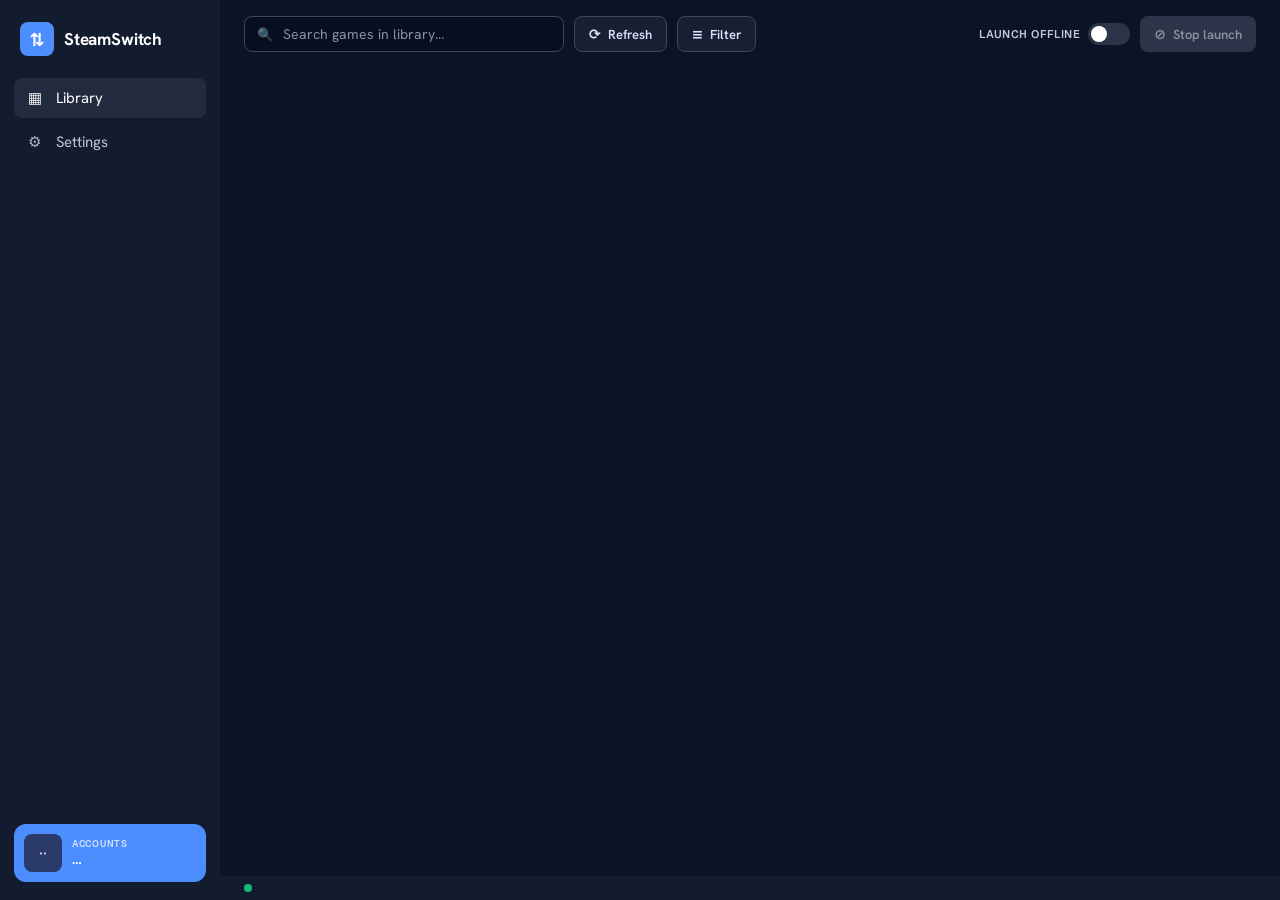
==== web/index.html @ 1a27eb5e "ui: add pywebview (HTML/CSS) front-end — Proton-Dark redesign Move the UI to a native webview render" ====
<!DOCTYPE html>
<html lang="en">
<head>
  <meta charset="utf-8">
  <meta name="viewport" content="width=device-width, initial-scale=1">
  <title>SteamSwitch</title>
  <link rel="stylesheet" href="style.css">
</head>
<body>
  <div class="app">
    <!-- Sidebar -->
    <aside class="sidebar">
      <div class="brand">
        <div class="brand-mark">⇅</div>
        <span class="brand-name">SteamSwitch</span>
      </div>

      <nav class="nav">
        <button class="nav-item active" data-view="library">
          <span class="nav-ico">▦</span> Library
        </button>
        <button class="nav-item" data-view="settings">
          <span class="nav-ico">⚙</span> Settings
        </button>
      </nav>

      <button class="account-chip" id="account-chip" title="Manage accounts">
        <span class="chip-avatar" id="chip-avatar">··</span>
        <span class="chip-text">
          <span class="chip-count" id="chip-count">ACCOUNTS</span>
          <span class="chip-name" id="chip-name">…</span>
        </span>
      </button>
    </aside>

    <!-- Right column -->
    <div class="main">
      <header class="topbar">
        <label class="search">
          <span class="search-ico">🔍</span>
          <input id="search" type="text" placeholder="Search games in library…">
        </label>

        <button class="btn ghost" id="btn-refresh"><span>⟳</span> Refresh</button>

        <div class="filter-wrap">
          <button class="btn ghost" id="btn-filter"><span>≡</span> Filter</button>
          <div class="menu" id="filter-menu" hidden></div>
        </div>

        <div class="spacer"></div>

        <label class="toggle" id="toggle-offline">
          <span class="toggle-label">LAUNCH OFFLINE</span>
          <span class="switch"><span class="knob"></span></span>
        </label>

        <button class="btn danger" id="btn-stop" disabled><span>⊘</span> Stop launch</button>
      </header>

      <section class="content" id="content"><!-- views render here --></section>

      <footer class="statusbar">
        <span class="dot" id="status-dot"></span>
        <span id="status-text"></span>
        <span class="version" id="version"></span>
      </footer>
    </div>
  </div>

  <script src="app.js"></script>
</body>
</html>
---- web/style.css ----
/* SteamSwitch — Proton-Dark theme (see ui_refresh/proton_dark/DESIGN.md).
   Tokens map straight from the design system: deep navy/slate tonal layering,
   a vibrant blue primary, soft 8px radii, 1px outlines instead of shadows. */

/* Bundled fonts (web/fonts/*.woff2) so the design typography ships in the .exe —
   no network, no system install. Hanken Grotesk = UI; Geist = labels/metadata. */
@font-face { font-family: "Hanken Grotesk"; font-weight: 400; font-display: swap;
  src: url("fonts/hanken-grotesk-400.woff2") format("woff2"); }
@font-face { font-family: "Hanken Grotesk"; font-weight: 500; font-display: swap;
  src: url("fonts/hanken-grotesk-500.woff2") format("woff2"); }
@font-face { font-family: "Hanken Grotesk"; font-weight: 600; font-display: swap;
  src: url("fonts/hanken-grotesk-600.woff2") format("woff2"); }
@font-face { font-family: "Hanken Grotesk"; font-weight: 700; font-display: swap;
  src: url("fonts/hanken-grotesk-700.woff2") format("woff2"); }
@font-face { font-family: "Geist"; font-weight: 500; font-display: swap;
  src: url("fonts/geist-500.woff2") format("woff2"); }
@font-face { font-family: "Geist"; font-weight: 600; font-display: swap;
  src: url("fonts/geist-600.woff2") format("woff2"); }

:root {
  --bg:            #0b1326;  /* background canvas */
  --panel:         #131b2e;  /* sidebar / topbar / footer */
  --surface:       #171f33;  /* cards */
  --surface-high:  #222a3d;  /* hover / active */
  --base:          #060e20;  /* inputs */
  --primary:       #4d8eff;  /* CTAs, active */
  --primary-soft:  #adc6ff;  /* accent text */
  --primary-hover: #6ba0ff;
  --text:          #dae2fd;
  --muted:         #c2c6d6;
  --faint:         #8c909f;
  --outline:       #424754;
  --dim:           #2d3449;
  --good:          #10b981;
  --warn:          #d9a441;
  --bad:           #ef4444;

  --r-sm: 4px;
  --r-md: 8px;
  --r-lg: 12px;
  --r-full: 9999px;

  --font: "Hanken Grotesk", "Segoe UI", system-ui, -apple-system, sans-serif;
  --font-mono: "Geist", "Segoe UI", system-ui, sans-serif;
}

* { box-sizing: border-box; }

html, body {
  margin: 0; height: 100%;
  background: var(--bg);
  color: var(--text);
  font-family: var(--font);
  font-size: 14px;
  -webkit-font-smoothing: antialiased;
  user-select: none;
  overflow: hidden;
}

button { font-family: inherit; color: inherit; cursor: pointer; border: 0; background: none; }
input { font-family: inherit; }

.app { display: flex; height: 100vh; }

/* ----------------------------------------------------------- sidebar */
.sidebar {
  width: 220px; flex: 0 0 220px;
  background: var(--panel);
  display: flex; flex-direction: column;
  padding: 18px 14px;
}
.brand { display: flex; align-items: center; gap: 10px; padding: 4px 6px 22px; }
.brand-mark {
  width: 34px; height: 34px; border-radius: var(--r-md);
  background: var(--primary); color: #fff;
  display: grid; place-items: center; font-size: 18px; font-weight: 700;
}
.brand-name { font-size: 17px; font-weight: 700; color: #fff; letter-spacing: -0.01em; }

.nav { display: flex; flex-direction: column; gap: 4px; }
.nav-item {
  display: flex; align-items: center; gap: 12px;
  padding: 10px 12px; border-radius: var(--r-md);
  color: var(--muted); font-size: 15px; text-align: left;
  transition: background .12s, color .12s;
}
.nav-item:hover { background: var(--surface-high); color: var(--text); }
.nav-item.active { background: var(--surface-high); color: #fff; }
.nav-ico { width: 18px; text-align: center; opacity: .9; }

.account-chip {
  margin-top: auto;
  display: flex; align-items: center; gap: 10px;
  background: var(--primary); border-radius: var(--r-lg);
  padding: 10px; text-align: left;
  transition: background .12s;
}
.account-chip:hover { background: var(--primary-hover); }
.chip-avatar {
  width: 38px; height: 38px; border-radius: var(--r-md);
  background: #2a3a6a; color: #fff;
  display: grid; place-items: center; font-weight: 700; font-size: 13px;
  flex: 0 0 38px;
}
.chip-text { display: flex; flex-direction: column; min-width: 0; }
.chip-count { font-family: var(--font-mono); font-size: 9px; font-weight: 600; letter-spacing: .08em; color: #d8e2ff; }
.chip-name {
  font-size: 14px; font-weight: 700; color: #fff;
  white-space: nowrap; overflow: hidden; text-overflow: ellipsis;
}

/* ------------------------------------------------------------- main */
.main { flex: 1; display: flex; flex-direction: column; min-width: 0; }

.topbar {
  display: flex; align-items: center; gap: 10px;
  padding: 16px 24px 10px;
}
.search {
  display: flex; align-items: center; gap: 8px;
  background: var(--base); border: 1px solid var(--outline);
  border-radius: var(--r-md); padding: 0 12px; height: 36px; width: 320px;
  transition: border-color .12s;
}
.search:focus-within { border-color: var(--primary); }
.search-ico { opacity: .6; font-size: 13px; }
.search input {
  flex: 1; background: none; border: 0; outline: none;
  color: var(--text); font-size: 14px; height: 100%;
}
.search input::placeholder { color: var(--faint); }

.btn {
  display: inline-flex; align-items: center; gap: 7px;
  height: 36px; padding: 0 14px; border-radius: var(--r-md);
  font-size: 13px; font-weight: 600; white-space: nowrap;
  transition: background .12s, border-color .12s, opacity .12s;
}
.btn span { font-size: 14px; line-height: 1; }
.btn.ghost { background: var(--surface); border: 1px solid var(--outline); color: var(--text); }
.btn.ghost:hover { background: var(--surface-high); }
.btn.primary { background: var(--primary); color: #fff; }
.btn.primary:hover { background: var(--primary-hover); }
.btn.danger { background: var(--bad); color: #fff; }
.btn.danger:hover { background: #dc2626; }
.btn:disabled { background: var(--dim); color: var(--faint); cursor: default; border-color: transparent; }

.spacer { flex: 1; }

.toggle { display: inline-flex; align-items: center; gap: 8px; cursor: pointer; }
.toggle-label { font-family: var(--font-mono); font-size: 11px; font-weight: 600; letter-spacing: .04em; color: var(--muted); }
.switch {
  width: 42px; height: 22px; border-radius: var(--r-full);
  background: var(--dim); position: relative; transition: background .15s;
}
.switch .knob {
  position: absolute; top: 3px; left: 3px;
  width: 16px; height: 16px; border-radius: 50%; background: #fff;
  transition: left .15s;
}
.toggle.on .switch { background: var(--primary); }
.toggle.on .switch .knob { left: 23px; }

/* filter dropdown */
.filter-wrap { position: relative; }
.menu {
  position: absolute; top: 42px; left: 0; z-index: 20; min-width: 200px;
  background: var(--panel); border: 1px solid var(--outline);
  border-radius: var(--r-md); padding: 6px; box-shadow: 0 8px 30px rgba(0,0,0,.5);
}
.menu .menu-label { font-size: 10px; font-weight: 700; letter-spacing: .06em; color: var(--faint); padding: 8px 10px 4px; }
.menu .menu-item {
  display: flex; align-items: center; gap: 8px;
  padding: 7px 10px; border-radius: var(--r-sm); font-size: 13px; color: var(--text);
  width: 100%; text-align: left;
}
.menu .menu-item:hover { background: var(--surface-high); }
.menu .menu-item.sel { color: var(--primary-soft); }
.menu .menu-item .tick { width: 14px; opacity: 0; }
.menu .menu-item.sel .tick { opacity: 1; }
.menu .menu-sep { height: 1px; background: var(--outline); margin: 6px 4px; }
.menu .swatch { width: 9px; height: 9px; border-radius: 50%; flex: 0 0 9px; }

/* --------------------------------------------------------- content */
.content { flex: 1; overflow-y: auto; padding: 6px 24px 24px; }

.view-head { display: flex; align-items: baseline; justify-content: space-between; margin: 6px 0 14px; }
.view-title { font-family: var(--font-mono); font-size: 12px; font-weight: 600; letter-spacing: .08em; color: var(--muted); }
.view-sub { font-size: 13px; color: var(--faint); }

/* library grid */
.grid {
  display: grid; gap: 16px;
  grid-template-columns: repeat(auto-fill, minmax(150px, 1fr));
}
.card {
  position: relative; aspect-ratio: 2 / 3;
  background: var(--surface); border: 1px solid var(--outline);
  border-radius: var(--r-lg); overflow: hidden; cursor: pointer;
  transition: transform .12s, border-color .12s, box-shadow .12s;
}
.card:hover { transform: translateY(-3px); border-color: var(--primary); box-shadow: 0 10px 24px rgba(0,0,0,.45); }
.card img { width: 100%; height: 100%; object-fit: cover; display: block; }
.card .placeholder {
  position: absolute; inset: 0; display: grid; place-items: center; padding: 14px;
  text-align: center; font-size: 13px; color: var(--muted);
}
.card .badge {
  position: absolute; left: 0; right: 0; bottom: 0;
  display: flex; align-items: center; gap: 7px; padding: 22px 10px 9px;
  background: linear-gradient(to top, rgba(8,12,18,.92) 10%, rgba(8,12,18,0));
  font-size: 12px; font-weight: 600; color: #fff;
}
.card .badge .swatch { width: 8px; height: 8px; border-radius: 50%; flex: 0 0 8px; }
.card .badge .nm { white-space: nowrap; overflow: hidden; text-overflow: ellipsis; }

/* accounts */
.acct-grid { display: grid; gap: 16px; grid-template-columns: repeat(auto-fill, minmax(300px, 1fr)); }
.acct-card {
  background: var(--surface); border: 1px solid var(--outline);
  border-radius: var(--r-lg); padding: 16px;
}
.acct-card.current { border-color: var(--primary-soft); border-width: 2px; }
.acct-top { display: flex; align-items: flex-start; gap: 12px; }
.acct-avatar {
  width: 46px; height: 46px; border-radius: var(--r-md);
  display: grid; place-items: center; font-weight: 700; color: #0b1326; flex: 0 0 46px;
}
.acct-meta { flex: 1; min-width: 0; }
.acct-name { font-size: 15px; font-weight: 700; color: #fff; }
.acct-login { font-size: 12px; color: var(--faint); }
.acct-badge { font-size: 11px; font-weight: 700; white-space: nowrap; }
.acct-divider { height: 1px; background: var(--outline); margin: 14px 0 10px; }
.acct-count { font-size: 13px; color: var(--text); }

.acct-add {
  border: 1px dashed var(--outline); border-radius: var(--r-lg);
  display: grid; place-items: center; padding: 28px; cursor: pointer;
  color: var(--muted); transition: border-color .12s, background .12s;
}
.acct-add:hover { border-color: var(--primary); background: var(--surface); }
.acct-add .plus { font-size: 26px; color: var(--primary-soft); line-height: 1; }
.acct-add .t { font-size: 15px; font-weight: 700; color: var(--text); margin-top: 6px; }
.acct-add .s { font-size: 12px; color: var(--faint); }

/* settings */
.settings { max-width: 640px; }
.set-section { font-family: var(--font-mono); font-size: 11px; font-weight: 600; letter-spacing: .06em; color: var(--primary-soft); margin: 18px 0 8px; }
.panel { background: var(--surface); border: 1px solid var(--outline); border-radius: var(--r-lg); padding: 14px 16px; }
.set-row { display: flex; align-items: center; justify-content: space-between; padding: 7px 0; }
.set-row + .set-row { border-top: 1px solid rgba(66,71,84,.4); }
.set-key { color: var(--muted); }
.set-val { color: var(--text); }
.set-val.good { color: var(--good); }
.set-val.bad { color: var(--bad); }
.set-note { font-size: 12px; color: var(--faint); font-style: italic; margin-top: 8px; }
select:disabled { background: var(--panel); color: var(--muted); border: 1px solid var(--outline); border-radius: var(--r-sm); padding: 6px 10px; }

.empty { color: var(--faint); padding: 30px 6px; max-width: 420px; line-height: 1.5; }

/* --------------------------------------------------------- footer */
.statusbar {
  display: flex; align-items: center; gap: 8px;
  padding: 8px 24px; background: var(--panel); font-size: 12px;
}
.statusbar .dot { width: 8px; height: 8px; border-radius: 50%; background: var(--good); }
.statusbar.bad .dot { background: var(--bad); }
.statusbar .version { margin-left: auto; color: var(--faint); font-style: italic; }

/* scrollbar */
::-webkit-scrollbar { width: 10px; }
::-webkit-scrollbar-thumb { background: var(--outline); border-radius: var(--r-full); border: 2px solid var(--bg); }
::-webkit-scrollbar-track { background: transparent; }
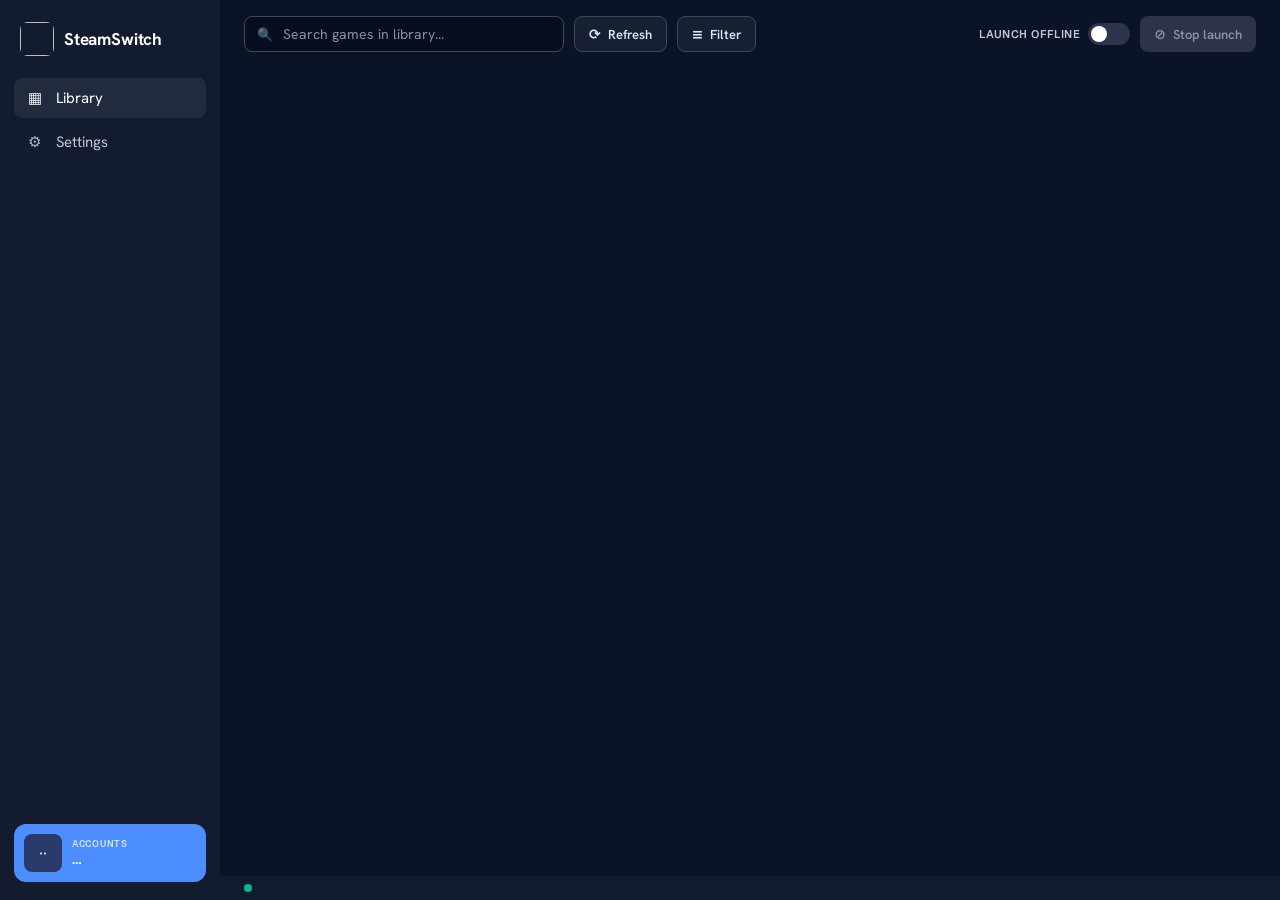
==== commit 6eb0a983: "ui: restore real SteamSwitch logo in sidebar + set window/taskbar icon The web UI used a placeholder" ====
--- a/web/index.html
+++ b/web/index.html
@@ -11,7 +11,7 @@
     <!-- Sidebar -->
     <aside class="sidebar">
       <div class="brand">
-        <div class="brand-mark">⇅</div>
+        <img class="brand-logo" id="brand-logo" alt="">
         <span class="brand-name">SteamSwitch</span>
       </div>
 
--- a/web/style.css
+++ b/web/style.css
@@ -70,10 +70,9 @@
   padding: 18px 14px;
 }
 .brand { display: flex; align-items: center; gap: 10px; padding: 4px 6px 22px; }
-.brand-mark {
+.brand-logo {
   width: 34px; height: 34px; border-radius: var(--r-md);
-  background: var(--primary); color: #fff;
-  display: grid; place-items: center; font-size: 18px; font-weight: 700;
+  display: block; flex: 0 0 34px;
 }
 .brand-name { font-size: 17px; font-weight: 700; color: #fff; letter-spacing: -0.01em; }
 
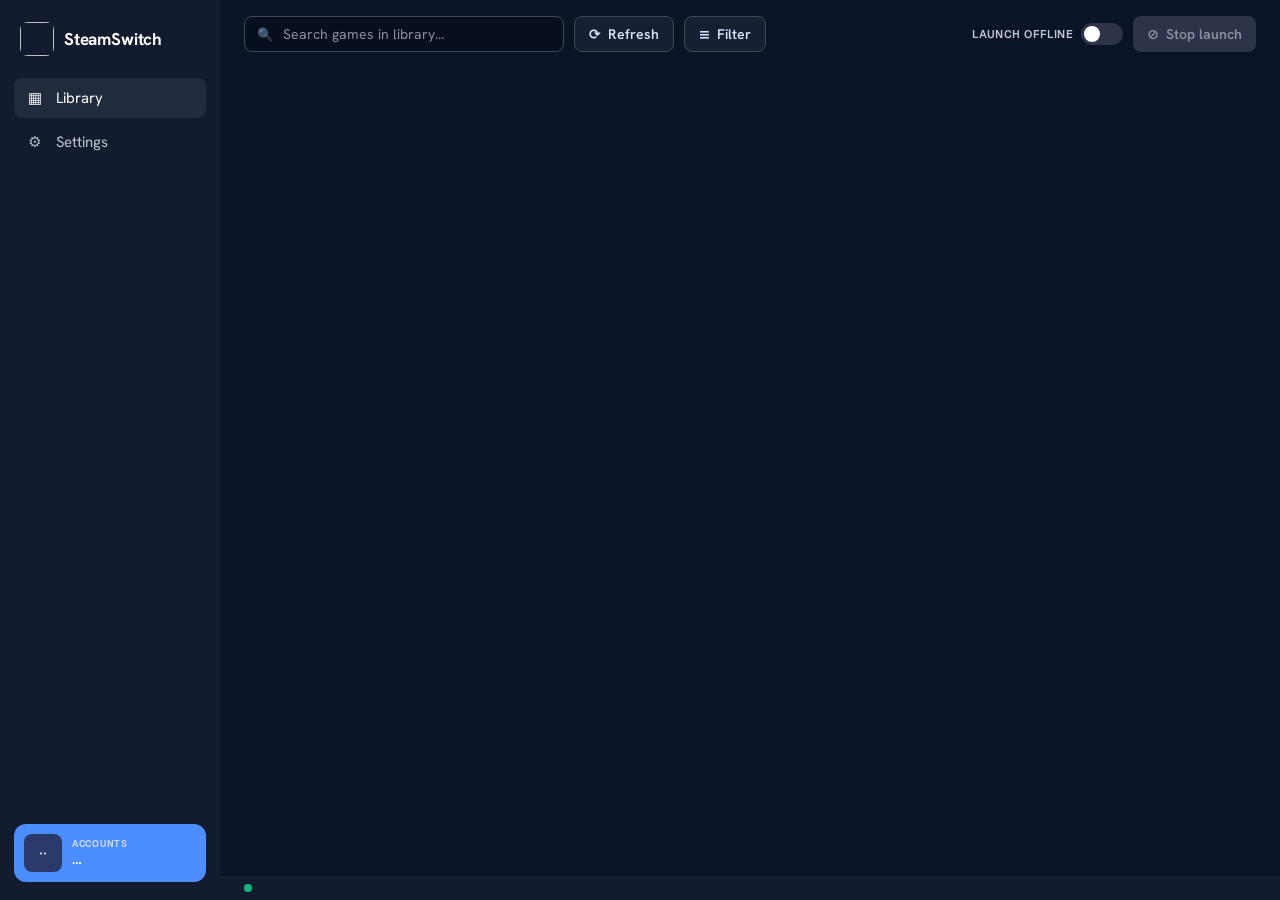
==== commit 6e1d141a: "i18n: add Arabic localization + RTL Add a full translation layer to the web UI with English and Arab" ====
--- a/web/index.html
+++ b/web/index.html
@@ -17,10 +17,10 @@
 
       <nav class="nav">
         <button class="nav-item active" data-view="library">
-          <span class="nav-ico">▦</span> Library
+          <span class="nav-ico">▦</span> <span data-i18n="nav.library">Library</span>
         </button>
         <button class="nav-item" data-view="settings">
-          <span class="nav-ico">⚙</span> Settings
+          <span class="nav-ico">⚙</span> <span data-i18n="nav.settings">Settings</span>
         </button>
       </nav>
 
@@ -38,24 +38,24 @@
       <header class="topbar">
         <label class="search">
           <span class="search-ico">🔍</span>
-          <input id="search" type="text" placeholder="Search games in library…">
+          <input id="search" type="text" data-i18n-ph="search.ph" placeholder="Search games in library…">
         </label>
 
-        <button class="btn ghost" id="btn-refresh"><span>⟳</span> Refresh</button>
+        <button class="btn ghost" id="btn-refresh"><span>⟳</span> <span data-i18n="btn.refresh">Refresh</span></button>
 
         <div class="filter-wrap">
-          <button class="btn ghost" id="btn-filter"><span>≡</span> Filter</button>
+          <button class="btn ghost" id="btn-filter"><span>≡</span> <span data-i18n="btn.filter">Filter</span></button>
           <div class="menu" id="filter-menu" hidden></div>
         </div>
 
         <div class="spacer"></div>
 
         <label class="toggle" id="toggle-offline">
-          <span class="toggle-label">LAUNCH OFFLINE</span>
+          <span class="toggle-label" data-i18n="toggle.offline">LAUNCH OFFLINE</span>
           <span class="switch"><span class="knob"></span></span>
         </label>
 
-        <button class="btn danger" id="btn-stop" disabled><span>⊘</span> Stop launch</button>
+        <button class="btn danger" id="btn-stop" disabled><span>⊘</span> <span data-i18n="btn.stop">Stop launch</span></button>
       </header>
 
       <section class="content" id="content"><!-- views render here --></section>
--- a/web/style.css
+++ b/web/style.css
@@ -1,6 +1,6 @@
-/* SteamSwitch — Proton-Dark theme (see ui_refresh/proton_dark/DESIGN.md).
-   Tokens map straight from the design system: deep navy/slate tonal layering,
-   a vibrant blue primary, soft 8px radii, 1px outlines instead of shadows. */
+/* SteamSwitch — Proton-Dark theme.
+   Deep navy/slate tonal layering, a vibrant blue primary, soft 8px radii,
+   1px outlines instead of shadows. */
 
 /* Bundled fonts (web/fonts/*.woff2) so the design typography ships in the .exe —
    no network, no system install. Hanken Grotesk = UI; Geist = labels/metadata. */
@@ -16,6 +16,14 @@
   src: url("fonts/geist-500.woff2") format("woff2"); }
 @font-face { font-family: "Geist"; font-weight: 600; font-display: swap;
   src: url("fonts/geist-600.woff2") format("woff2"); }
+/* Arabic UI font (Cairo). Only the Arabic glyph range is bundled — Latin text
+   falls back to Hanken Grotesk, which is already loaded. */
+@font-face { font-family: "Cairo"; font-weight: 400; font-display: swap;
+  src: url("fonts/cairo-arabic-400.woff2") format("woff2"); unicode-range: U+0600-06FF,U+0750-077F,U+08A0-08FF,U+FB50-FDFF,U+FE70-FEFF; }
+@font-face { font-family: "Cairo"; font-weight: 600; font-display: swap;
+  src: url("fonts/cairo-arabic-600.woff2") format("woff2"); unicode-range: U+0600-06FF,U+0750-077F,U+08A0-08FF,U+FB50-FDFF,U+FE70-FEFF; }
+@font-face { font-family: "Cairo"; font-weight: 700; font-display: swap;
+  src: url("fonts/cairo-arabic-700.woff2") format("woff2"); unicode-range: U+0600-06FF,U+0750-077F,U+08A0-08FF,U+FB50-FDFF,U+FE70-FEFF; }
 
 :root {
   --bg:            #0b1326;  /* background canvas */
@@ -253,7 +261,12 @@
 .set-val.good { color: var(--good); }
 .set-val.bad { color: var(--bad); }
 .set-note { font-size: 12px; color: var(--faint); font-style: italic; margin-top: 8px; }
-select:disabled { background: var(--panel); color: var(--muted); border: 1px solid var(--outline); border-radius: var(--r-sm); padding: 6px 10px; }
+.lang-select {
+  background: var(--panel); color: var(--text);
+  border: 1px solid var(--outline); border-radius: var(--r-sm);
+  padding: 6px 10px; font-family: inherit; font-size: 13px; cursor: pointer;
+}
+.lang-select:focus { outline: none; border-color: var(--primary); }
 
 .empty { color: var(--faint); padding: 30px 6px; max-width: 420px; line-height: 1.5; }
 
@@ -270,3 +283,21 @@
 ::-webkit-scrollbar { width: 10px; }
 ::-webkit-scrollbar-thumb { background: var(--outline); border-radius: var(--r-full); border: 2px solid var(--bg); }
 ::-webkit-scrollbar-track { background: transparent; }
+
+/* --------------------------------------------------- Arabic / RTL */
+/* Cairo for Arabic UI; Latin (brand, account names, numbers) still uses Hanken
+   Grotesk / Geist via the unicode-range split above. */
+html[lang="ar"] {
+  --font: "Cairo", "Hanken Grotesk", "Segoe UI", system-ui, sans-serif;
+  --font-mono: "Cairo", "Geist", "Segoe UI", system-ui, sans-serif;
+}
+
+/* The flex layout mirrors automatically under dir=rtl (sidebar → right, topbar
+   order reverses). These handle the few spots that pin a physical side. */
+.brand { direction: ltr; }                       /* keep logo + wordmark in order */
+[dir="rtl"] .nav-item, [dir="rtl"] .menu-item { text-align: right; }
+[dir="rtl"] .account-chip, [dir="rtl"] .chip-count, [dir="rtl"] .chip-name { text-align: right; }
+[dir="rtl"] .switch .knob { left: auto; right: 3px; }
+[dir="rtl"] .toggle.on .switch .knob { left: auto; right: 23px; }
+[dir="rtl"] .menu { left: auto; right: 0; }
+[dir="rtl"] .statusbar .version { margin-left: 0; margin-right: auto; }
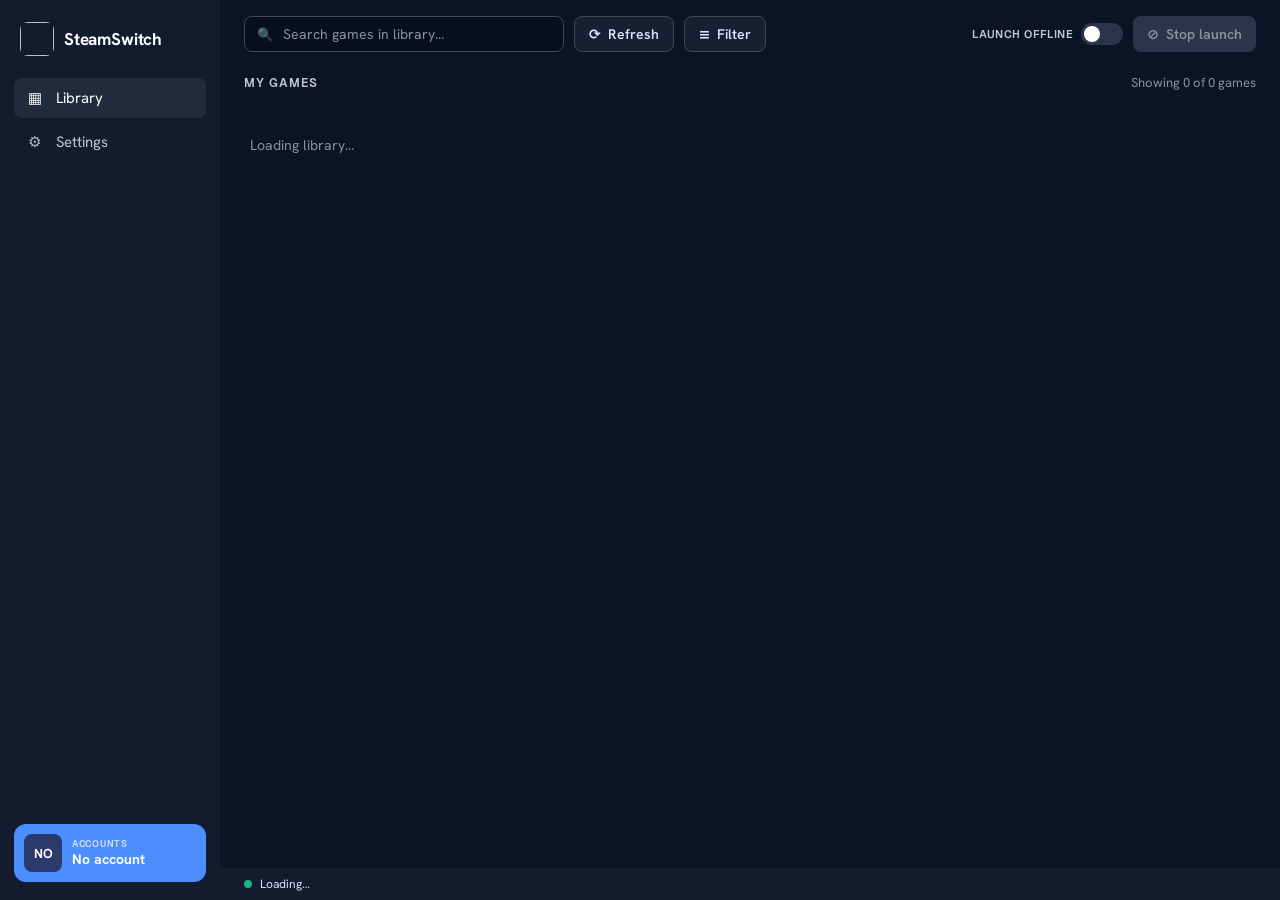
==== commit bc95a45b: "migrate(tauri): add Python sidecar (server.py) + JS bridge shim First step of moving off pywebview (" ====
--- a/web/index.html
+++ b/web/index.html
@@ -68,6 +68,12 @@
     </div>
   </div>
 
+  <!-- In-app notifications: centered modals (progress / confirm / alert) + corner toasts.
+       Replaces OS alert()/confirm() and routes transient messages off the status bar. -->
+  <div id="overlay"></div>
+  <div id="toasts"></div>
+
+  <script src="bridge.js"></script>
   <script src="app.js"></script>
 </body>
 </html>
--- a/web/style.css
+++ b/web/style.css
@@ -284,6 +284,112 @@
 ::-webkit-scrollbar-thumb { background: var(--outline); border-radius: var(--r-full); border: 2px solid var(--bg); }
 ::-webkit-scrollbar-track { background: transparent; }
 
+/* ------------------------------------------- in-app notifications */
+/* Centered modal layer: progress card (promo style), confirm + alert dialogs. */
+#overlay { position: fixed; inset: 0; z-index: 100; display: none; }
+#overlay.show { display: block; }
+.modal-backdrop {
+  position: absolute; inset: 0;
+  background: rgba(7, 11, 17, .55); backdrop-filter: blur(2px);
+  display: flex; align-items: center; justify-content: center;
+}
+
+.popup {
+  width: 460px; max-width: calc(100vw - 48px);
+  background: #101a26; border: 1px solid rgba(255, 255, 255, .07);
+  border-radius: 16px; padding: 26px 30px;
+  box-shadow: 0 30px 80px rgba(0, 0, 0, .6);
+  opacity: 0; transform: translateY(8px) scale(.985);
+  transition: opacity .16s ease, transform .16s ease;
+}
+.popup.in { opacity: 1; transform: none; }
+
+.popup-head { display: flex; align-items: center; gap: 14px; margin-bottom: 18px; }
+.popup-ico {
+  width: 44px; height: 44px; border-radius: 11px; flex: 0 0 44px;
+  display: grid; place-items: center; font-size: 22px; font-weight: 700; color: #fff;
+  background: linear-gradient(135deg, #46a0e0, #2f6fd0);
+}
+.popup-ico.warning { background: linear-gradient(135deg, #e0b34a, #c98a2a); color: #2a1c05; }
+.popup-ico.error   { background: linear-gradient(135deg, #ef6a6a, #cc3b3b); }
+.popup-meta { min-width: 0; }
+.popup-title { font-size: 19px; font-weight: 700; color: #e7eef4; }
+.popup-sub { font-family: var(--font-mono); font-size: 13px; color: #8a97a4; }
+
+/* progress step list — checks accumulate, spinner on the active step (promo mechanic) */
+.popup-steps { display: flex; flex-direction: column; gap: 2px; }
+.step { display: flex; align-items: center; gap: 14px; padding: 5px 0; }
+.step-mark {
+  width: 26px; height: 26px; border-radius: 50%; flex: 0 0 26px;
+  display: grid; place-items: center; font-size: 15px; font-weight: 700;
+  background: var(--dim); color: var(--faint);
+}
+.step.done .step-mark { background: #4fc77a; color: #06210f; }
+.step.warn .step-mark { background: var(--warn); color: #2a1c05; }
+.step.fail .step-mark { background: var(--bad); color: #fff; }
+.step.active .step-mark { background: transparent; }
+.step-text { color: var(--faint); font-size: 14px; }
+.step.active .step-text, .step.done .step-text { color: #e7eef4; }
+
+.spinner {
+  width: 22px; height: 22px; border-radius: 50%;
+  border: 2.5px solid rgba(173, 198, 255, .25);
+  border-top-color: var(--primary);
+  animation: spin .8s linear infinite;
+}
+@keyframes spin { to { transform: rotate(360deg); } }
+
+/* dialog body (confirm / alert) keeps the launcher's line breaks */
+.popup-text { color: var(--muted); font-size: 14px; line-height: 1.55; white-space: pre-line; }
+
+.popup-foot { display: flex; align-items: center; gap: 10px; justify-content: flex-end; margin-top: 20px; }
+.popup-result { flex: 1; font-size: 13px; line-height: 1.4; }
+.popup-result.good { color: var(--good); }
+.popup-result.warn { color: var(--warn); }
+.popup-result.bad  { color: var(--bad); }
+.popup-btn {
+  height: 36px; padding: 0 16px; border-radius: var(--r-md);
+  font-size: 13px; font-weight: 600; white-space: nowrap;
+  background: var(--surface-high); color: var(--text);
+  transition: background .12s;
+}
+.popup-btn.ghost:hover { background: #2c3550; }
+.popup-btn.primary { background: var(--primary); color: #fff; }
+.popup-btn.primary:hover { background: var(--primary-hover); }
+
+/* corner toasts — transient, non-blocking; warnings/errors carry no spinner */
+#toasts {
+  position: fixed; right: 20px; bottom: 20px; z-index: 90;
+  display: flex; flex-direction: column; gap: 10px; align-items: flex-end;
+  pointer-events: none;
+}
+.toast {
+  pointer-events: auto;
+  display: flex; align-items: flex-start; gap: 11px;
+  width: 340px; max-width: calc(100vw - 40px);
+  background: #101a26; border: 1px solid var(--outline); border-left: 3px solid var(--primary);
+  border-radius: var(--r-md); padding: 12px 12px 12px 14px;
+  box-shadow: 0 12px 34px rgba(0, 0, 0, .5);
+  opacity: 0; transform: translateY(8px); transition: opacity .18s, transform .18s;
+}
+.toast.in { opacity: 1; transform: none; }
+.toast.success { border-left-color: var(--good); }
+.toast.warning { border-left-color: var(--warn); }
+.toast.error   { border-left-color: var(--bad); }
+.toast-ico {
+  width: 20px; height: 20px; border-radius: 50%; flex: 0 0 20px; margin-top: 1px;
+  display: grid; place-items: center; font-size: 12px; font-weight: 700;
+}
+.toast.info .toast-ico    { background: rgba(77, 142, 255, .15); color: var(--primary-soft); }
+.toast.success .toast-ico { background: rgba(16, 185, 129, .18); color: #34d399; }
+.toast.warning .toast-ico { background: rgba(217, 164, 65, .18); color: var(--warn); }
+.toast.error .toast-ico   { background: rgba(239, 68, 68, .18); color: #f87171; }
+.toast-body { flex: 1; min-width: 0; }
+.toast-title { font-weight: 700; font-size: 13px; color: #e7eef4; }
+.toast-msg { font-size: 13px; color: var(--muted); line-height: 1.45; }
+.toast-x { color: var(--faint); font-size: 12px; padding: 0 2px; line-height: 1; }
+.toast-x:hover { color: var(--text); }
+
 /* --------------------------------------------------- Arabic / RTL */
 /* Cairo for Arabic UI; Latin (brand, account names, numbers) still uses Hanken
    Grotesk / Geist via the unicode-range split above. */
@@ -301,3 +407,9 @@
 [dir="rtl"] .toggle.on .switch .knob { left: auto; right: 23px; }
 [dir="rtl"] .menu { left: auto; right: 0; }
 [dir="rtl"] .statusbar .version { margin-left: 0; margin-right: auto; }
+[dir="rtl"] #toasts { right: auto; left: 20px; align-items: flex-start; }
+[dir="rtl"] .toast { border-left: 1px solid var(--outline); border-right: 3px solid var(--primary); }
+[dir="rtl"] .toast.success { border-right-color: var(--good); }
+[dir="rtl"] .toast.warning { border-right-color: var(--warn); }
+[dir="rtl"] .toast.error { border-right-color: var(--bad); }
+[dir="rtl"] .popup-foot { justify-content: flex-start; }
